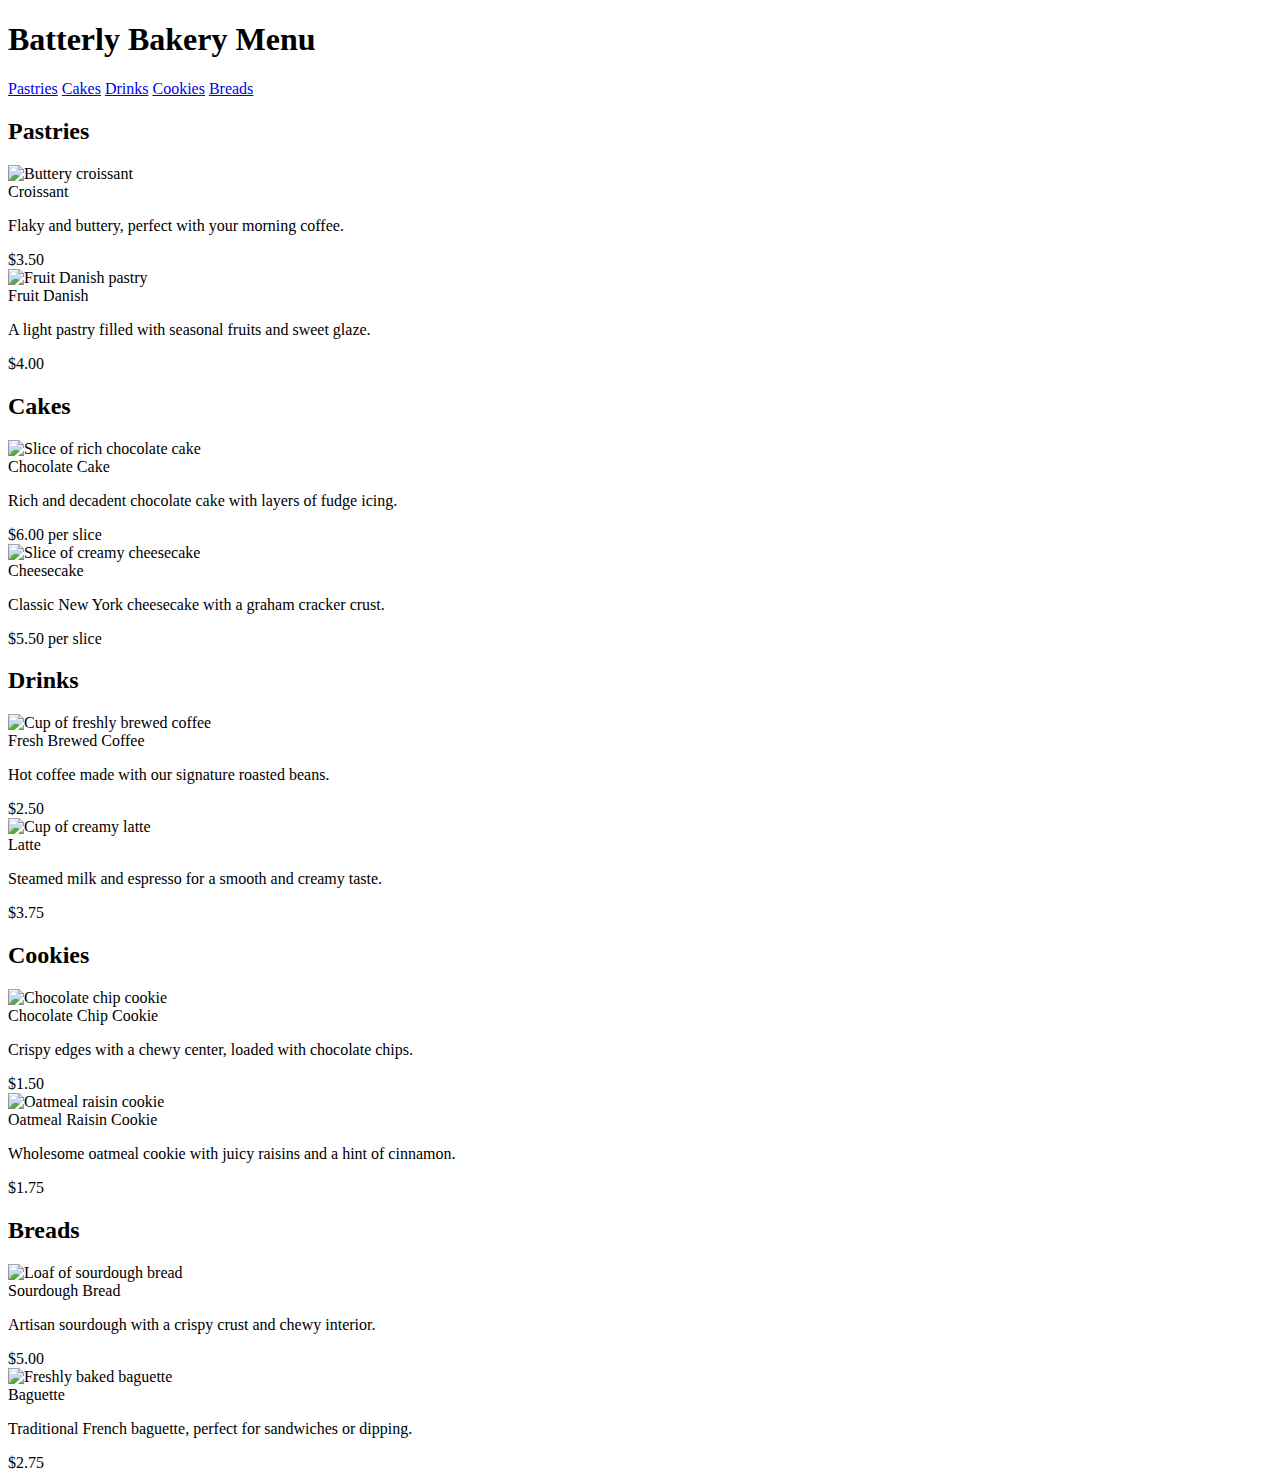
==== index.html @ cdfcbd8f "first commit" ====
<!DOCTYPE html>
<html lang="en">
<head>
    <meta charset="UTF-8">
    <meta name="viewport" content="width=device-width, initial-scale=1.0">
    <link rel="stylesheet" href="style.css">
    <title>Batterly</title>
</head>
<body>
    <header>
        <h1>Batterly Bakery Menu</h1>
    </header>

    <nav>
        <a href="#pastries">Pastries</a>
        <a href="#cakes">Cakes</a>
        <a href="#drinks">Drinks</a>
        <a href="#cookies">Cookies</a>
        <a href="#breads">Breads</a>
    </nav>

    <main>
        <section id="pastries" aria-labelledby="pastries-heading">
            <h2 id="pastries-heading">Pastries</h2>
            <article class="menu-item">
                <img src="croissant.jpg" alt="Buttery croissant" />
                <div class="menu-description">
                    <div class="menu-name">Croissant</div>
                    <p>Flaky and buttery, perfect with your morning coffee.</p>
                </div>
                <div class="menu-price">$3.50</div>
            </article>
            <article class="menu-item">
                <img src="danish.jpg" alt="Fruit Danish pastry" />
                <div class="menu-description">
                    <div class="menu-name">Fruit Danish</div>
                    <p>A light pastry filled with seasonal fruits and sweet glaze.</p>
                </div>
                <div class="menu-price">$4.00</div>
            </article>
        </section>

        <section id="cakes" aria-labelledby="cakes-heading">
            <h2 id="cakes-heading">Cakes</h2>
            <article class="menu-item">
                <img src="chocolate-cake.jpg" alt="Slice of rich chocolate cake" />
                <div class="menu-description">
                    <div class="menu-name">Chocolate Cake</div>
                    <p>Rich and decadent chocolate cake with layers of fudge icing.</p>
                </div>
                <div class="menu-price">$6.00 per slice</div>
            </article>
            <article class="menu-item">
                <img src="cheesecake.jpg" alt="Slice of creamy cheesecake" />
                <div class="menu-description">
                    <div class="menu-name">Cheesecake</div>
                    <p>Classic New York cheesecake with a graham cracker crust.</p>
                </div>
                <div class="menu-price">$5.50 per slice</div>
            </article>
        </section>

        <section id="drinks" aria-labelledby="drinks-heading">
            <h2 id="drinks-heading">Drinks</h2>
            <article class="menu-item">
                <img src="coffee.jpg" alt="Cup of freshly brewed coffee" />
                <div class="menu-description">
                    <div class="menu-name">Fresh Brewed Coffee</div>
                    <p>Hot coffee made with our signature roasted beans.</p>
                </div>
                <div class="menu-price">$2.50</div>
            </article>
            <article class="menu-item">
                <img src="latte.jpg" alt="Cup of creamy latte" />
                <div class="menu-description">
                    <div class="menu-name">Latte</div>
                    <p>Steamed milk and espresso for a smooth and creamy taste.</p>
                </div>
                <div class="menu-price">$3.75</div>
            </article>
        </section>

        <section id="cookies" aria-labelledby="cookies-heading">
            <h2 id="cookies-heading">Cookies</h2>
            <article class="menu-item">
                <img src="chocolate-chip-cookie.jpg" alt="Chocolate chip cookie" />
                <div class="menu-description">
                    <div class="menu-name">Chocolate Chip Cookie</div>
                    <p>Crispy edges with a chewy center, loaded with chocolate chips.</p>
                </div>
                <div class="menu-price">$1.50</div>
            </article>
            <article class="menu-item">
                <img src="oatmeal-cookie.jpg" alt="Oatmeal raisin cookie" />
                <div class="menu-description">
                    <div class="menu-name">Oatmeal Raisin Cookie</div>
                    <p>Wholesome oatmeal cookie with juicy raisins and a hint of cinnamon.</p>
                </div>
                <div class="menu-price">$1.75</div>
            </article>
        </section>

        <section id="breads" aria-labelledby="breads-heading">
            <h2 id="breads-heading">Breads</h2>
            <article class="menu-item">
                <img src="sourdough-bread.jpg" alt="Loaf of sourdough bread" />
                <div class="menu-description">
                    <div class="menu-name">Sourdough Bread</div>
                    <p>Artisan sourdough with a crispy crust and chewy interior.</p>
                </div>
                <div class="menu-price">$5.00</div>
            </article>
            <article class="menu-item">
                <img src="baguette.jpg" alt="Freshly baked baguette" />
                <div class="menu-description">
                    <div class="menu-name">Baguette</div>
                    <p>Traditional French baguette, perfect for sandwiches or dipping.</p>
                </div>
                <div class="menu-price">$2.75</div>
            </article>
        </section>
    </main>
</body>
</html>
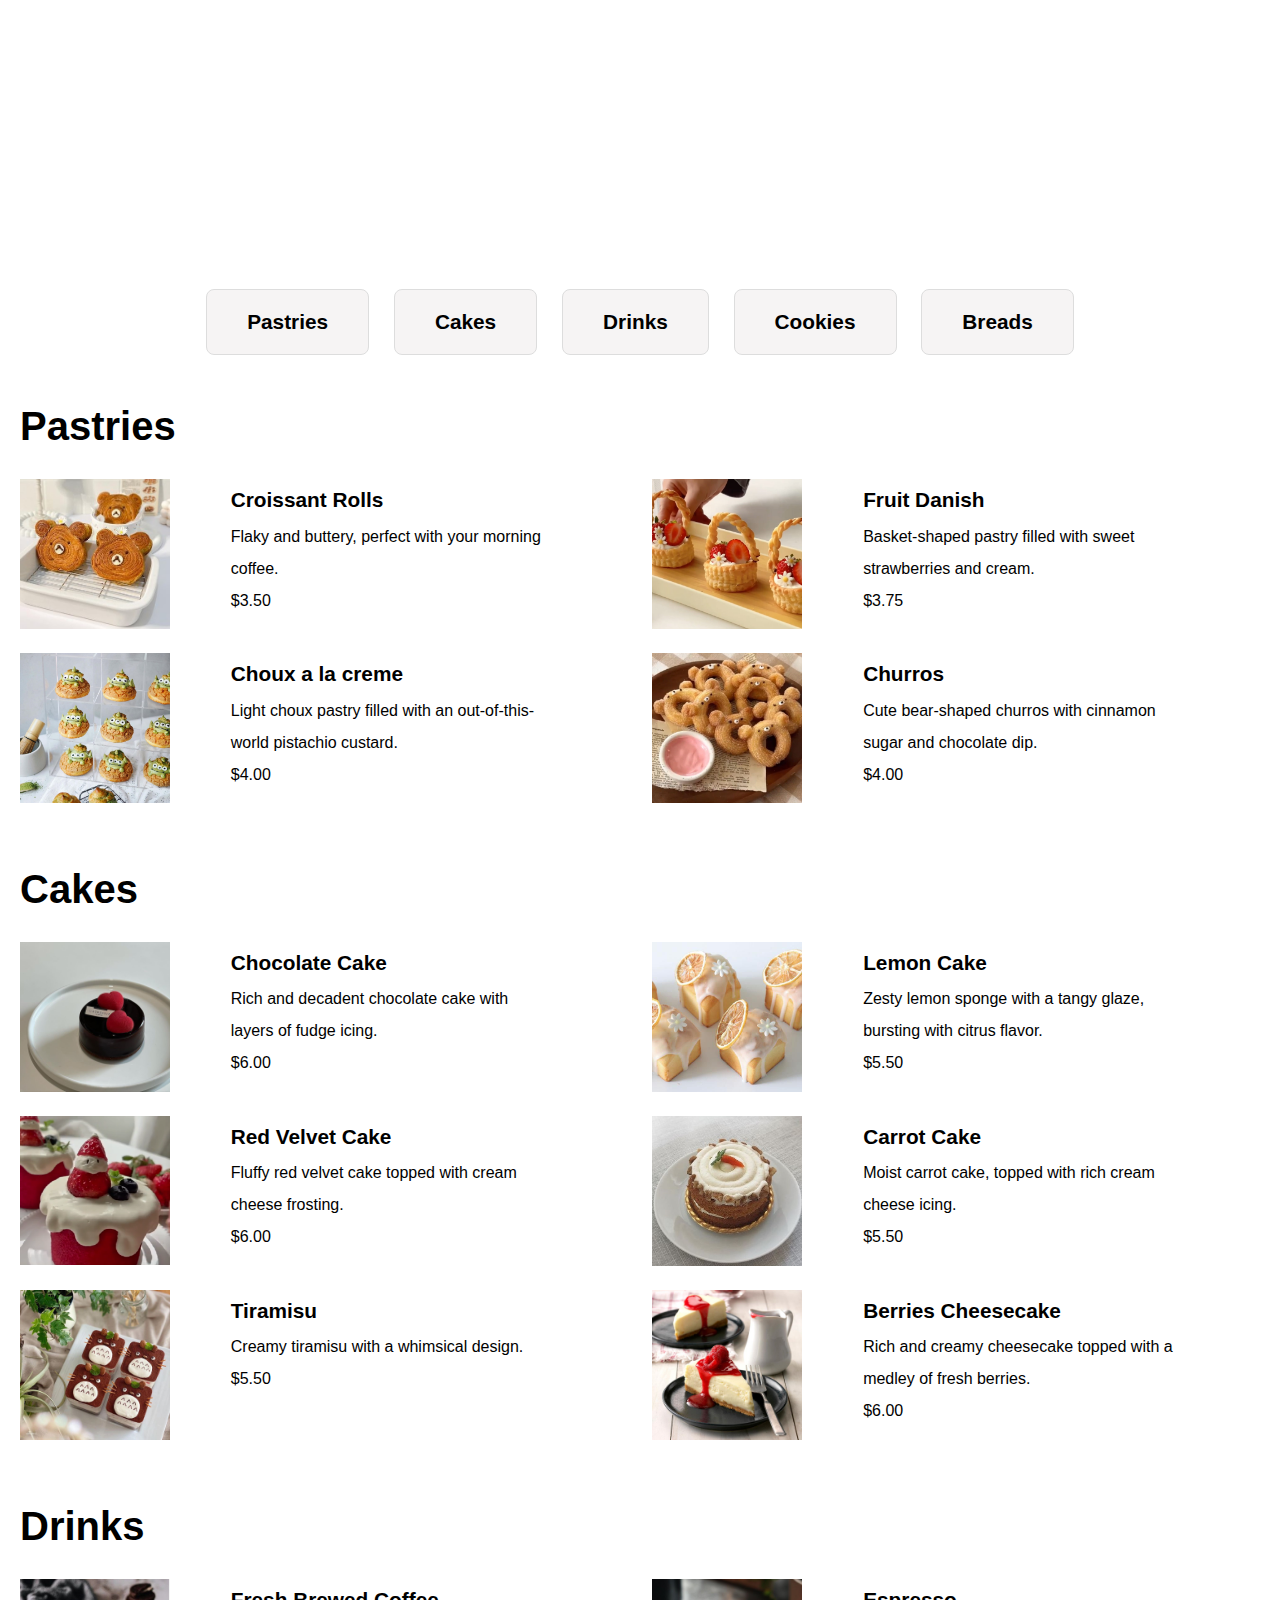
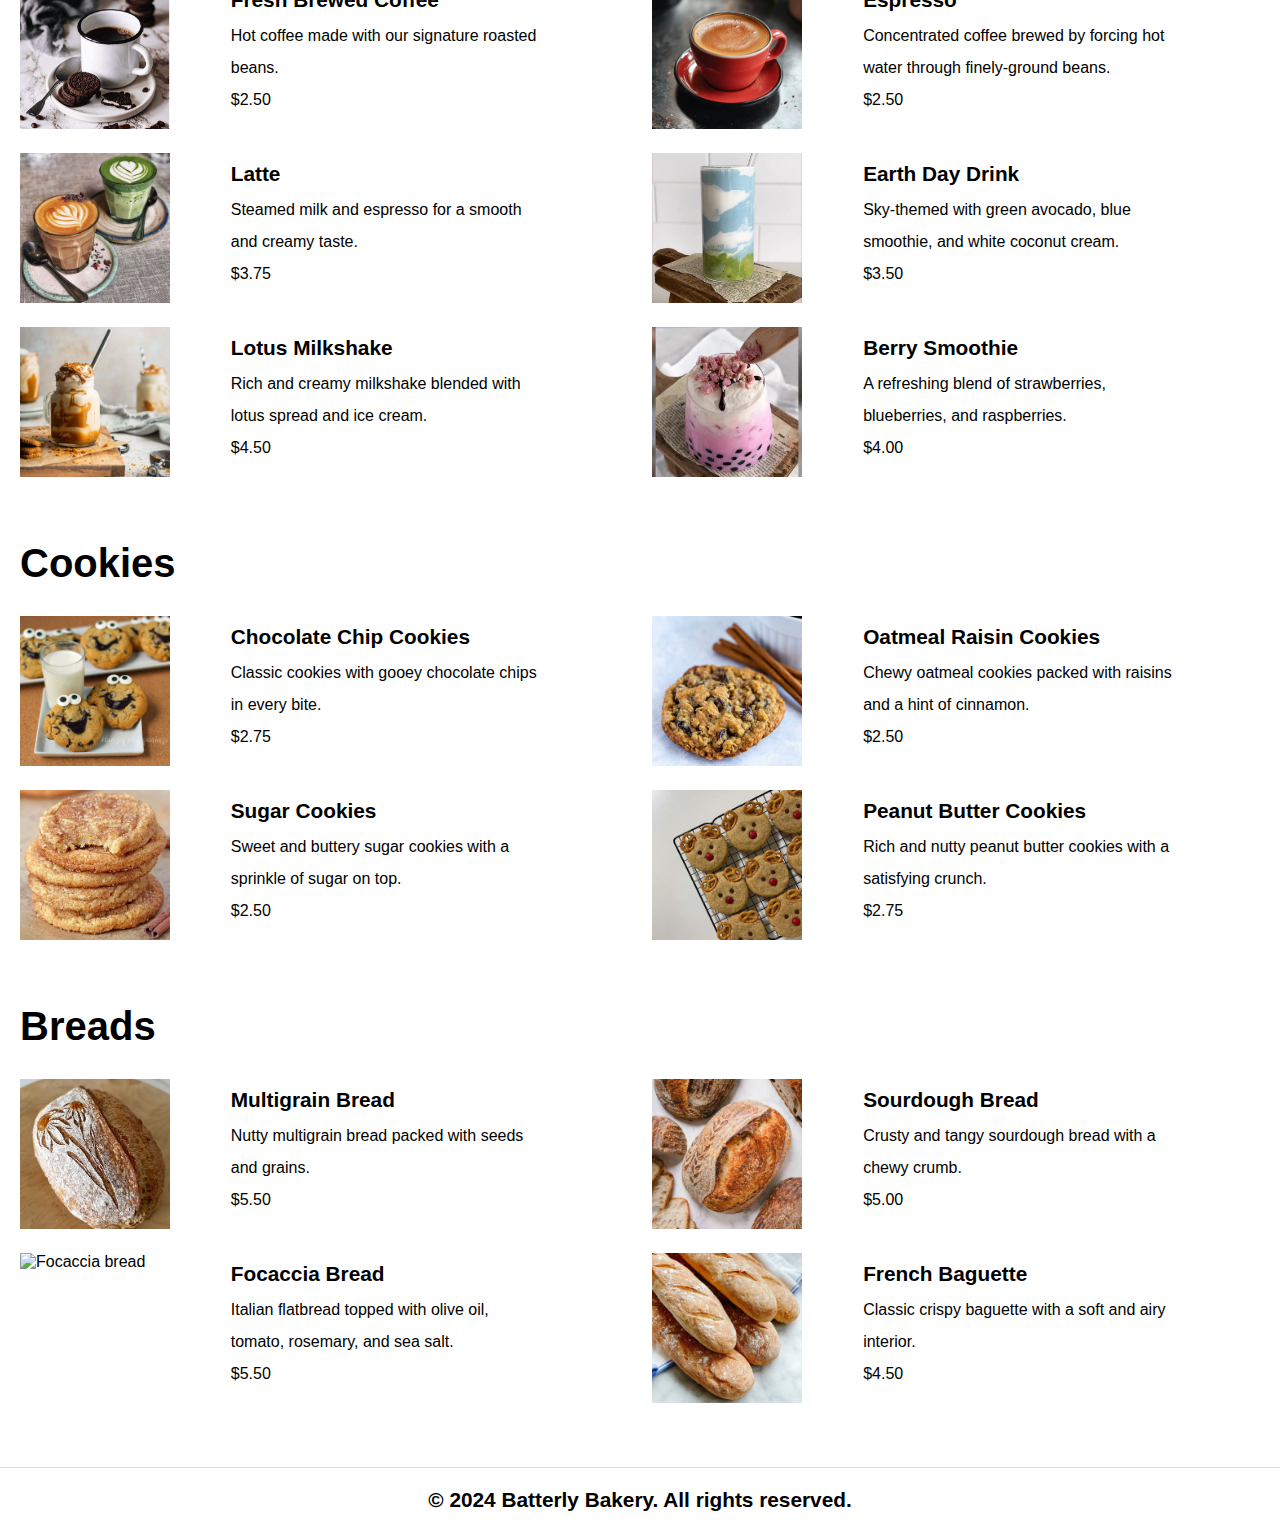
==== commit e8576248: "changed paths" ====
--- a/index.html
+++ b/index.html
@@ -20,105 +20,256 @@
     </nav>
 
     <main>
-        <section id="pastries" aria-labelledby="pastries-heading">
+        <section id="pastries" aria-label="pastries-heading">
             <h2 id="pastries-heading">Pastries</h2>
-            <article class="menu-item">
-                <img src="croissant.jpg" alt="Buttery croissant" />
-                <div class="menu-description">
-                    <div class="menu-name">Croissant</div>
-                    <p>Flaky and buttery, perfect with your morning coffee.</p>
-                </div>
-                <div class="menu-price">$3.50</div>
-            </article>
-            <article class="menu-item">
-                <img src="danish.jpg" alt="Fruit Danish pastry" />
-                <div class="menu-description">
-                    <div class="menu-name">Fruit Danish</div>
-                    <p>A light pastry filled with seasonal fruits and sweet glaze.</p>
-                </div>
-                <div class="menu-price">$4.00</div>
-            </article>
-        </section>
-
-        <section id="cakes" aria-labelledby="cakes-heading">
+            <section class="pastries-items">
+                <article class="menu-item">
+                    <figure><img src="images/croissant.jpeg" alt="Teddy Bear Croissant Rolls" /></figure>
+                    <figcaption>Teddy Bear Croissant Rolls</figcaption>
+                    <div class="menu-description">
+                        <div class="menu-name">Croissant Rolls</div>
+                        <p>Flaky and buttery, perfect with your morning coffee.</p>
+                        <div class="menu-price">$3.50</div>
+                    </div>
+                </article>
+                <article class="menu-item">
+                    <figure><img src="images/danish.jpg" alt="Fruit Danish Basket pastry" /></figure>
+                    <figcaption>Fruit Danish Basket pastry</figcaption>
+                    <div class="menu-description">
+                        <div class="menu-name">Fruit Danish</div>
+                        <p>Basket-shaped pastry filled with sweet strawberries and cream.</p>
+                        <div class="menu-price">$3.75</div>
+                    </div>
+                </article>
+                <article class="menu-item">
+                    <figure><img src="images/choux.jpg" alt="Alien choux a la creme" /></figure>
+                    <figcaption>Alien choux a la creme</figcaption>
+                    <div class="menu-description">
+                        <div class="menu-name">Choux a la creme</div>
+                        <p>Light choux pastry filled with an out-of-this-world pistachio custard.</p>
+                        <div class="menu-price">$4.00</div>
+                    </div>
+                </article>
+                <article class="menu-item">
+                    <figure><img src="images/churros.jpg" alt="Teddy Bear Churros" /></figure>
+                    <figcaption>Teddy Bear Churros</figcaption>
+                    <div class="menu-description">
+                        <div class="menu-name">Churros</div>
+                        <p>Cute bear-shaped churros with cinnamon sugar and chocolate dip.</p>
+                        <div class="menu-price">$4.00</div>
+                    </div>
+                </article>
+            </section>
+        </section>
+
+        <section id="cakes" aria-label="cakes-heading">
             <h2 id="cakes-heading">Cakes</h2>
-            <article class="menu-item">
-                <img src="chocolate-cake.jpg" alt="Slice of rich chocolate cake" />
-                <div class="menu-description">
-                    <div class="menu-name">Chocolate Cake</div>
-                    <p>Rich and decadent chocolate cake with layers of fudge icing.</p>
-                </div>
-                <div class="menu-price">$6.00 per slice</div>
-            </article>
-            <article class="menu-item">
-                <img src="cheesecake.jpg" alt="Slice of creamy cheesecake" />
-                <div class="menu-description">
-                    <div class="menu-name">Cheesecake</div>
-                    <p>Classic New York cheesecake with a graham cracker crust.</p>
-                </div>
-                <div class="menu-price">$5.50 per slice</div>
-            </article>
-        </section>
-
-        <section id="drinks" aria-labelledby="drinks-heading">
+            <section class="cakes-items">
+                <article class="menu-item">
+                    <figure><img src="images/chocolate-cake.jpeg" alt="Slice of rich chocolate cake" /></figure>
+                    <figcaption>Chocolate Cake</figcaption>
+                    <div class="menu-description">
+                        <div class="menu-name">Chocolate Cake</div>
+                        <p>Rich and decadent chocolate cake with layers of fudge icing.</p>
+                        <div class="menu-price">$6.00</div>
+                    </div>
+                </article>
+                <article class="menu-item">
+                    <figure><img src="images/lemon-cake.jpeg" alt="Slice of lemon cake" /></figure>
+                    <figcaption>Lemon Cake</figcaption>
+                    <div class="menu-description">
+                        <div class="menu-name">Lemon Cake</div>
+                        <p>Zesty lemon sponge with a tangy glaze, bursting with citrus flavor.</p>
+                        <div class="menu-price">$5.50</div>
+                    </div>
+                </article>
+                <article class="menu-item">
+                    <figure><img src="images/red-velvet.png" alt="Slice of red velvet cake" /></figure>
+                    <figcaption>Red Velvet Cake</figcaption>
+                    <div class="menu-description">
+                        <div class="menu-name">Red Velvet Cake</div>
+                        <p>Fluffy red velvet cake topped with cream cheese frosting.</p>
+                        <div class="menu-price">$6.00</div>
+                    </div>
+                </article>
+                <article class="menu-item">
+                    <figure><img src="images/carrot-cake.jpeg" alt="Slice of carrot cake" /></figure>
+                    <figcaption>Carrot Cake</figcaption>
+                    <div class="menu-description">
+                        <div class="menu-name">Carrot Cake</div>
+                        <p>Moist carrot cake, topped with rich cream cheese icing.</p>
+                        <div class="menu-price">$5.50</div>
+                    </div>
+                </article>
+                <article class="menu-item">
+                    <figure><img src="images/tiramisu.jpeg" alt="Slice of tiramisu" /></figure>
+                    <figcaption>Tiramisu</figcaption>
+                    <div class="menu-description">
+                        <div class="menu-name">Tiramisu</div>
+                        <p>Creamy tiramisu with a whimsical design.</p>
+                        <div class="menu-price">$5.50</div>
+                    </div>
+                </article>
+                <article class="menu-item">
+                    <figure><img src="images/cheesecake.jpeg" alt="Slice of creamy cheesecake" /></figure>
+                    <figcaption>Berries Cheesecake</figcaption>
+                    <div class="menu-description">
+                        <div class="menu-name">Berries Cheesecake</div>
+                        <p>Rich and creamy cheesecake topped with a medley of fresh berries.</p>
+                        <div class="menu-price">$6.00</div>
+                    </div>
+                </article>
+            </section>
+        </section>
+
+        <section id="drinks" aria-label="drinks-heading">
             <h2 id="drinks-heading">Drinks</h2>
-            <article class="menu-item">
-                <img src="coffee.jpg" alt="Cup of freshly brewed coffee" />
-                <div class="menu-description">
-                    <div class="menu-name">Fresh Brewed Coffee</div>
-                    <p>Hot coffee made with our signature roasted beans.</p>
-                </div>
-                <div class="menu-price">$2.50</div>
-            </article>
-            <article class="menu-item">
-                <img src="latte.jpg" alt="Cup of creamy latte" />
-                <div class="menu-description">
-                    <div class="menu-name">Latte</div>
-                    <p>Steamed milk and espresso for a smooth and creamy taste.</p>
-                </div>
-                <div class="menu-price">$3.75</div>
-            </article>
-        </section>
-
-        <section id="cookies" aria-labelledby="cookies-heading">
+            <section class="drinks-items">
+                <article class="menu-item">
+                    <figure><img src="images/brewed-coffee.jpeg" alt="Cup of freshly brewed coffee" /></figure>
+                    <figcaption>Fresh Brewed Coffee</figcaption>
+                    <div class="menu-description">
+                        <div class="menu-name">Fresh Brewed Coffee</div>
+                        <p>Hot coffee made with our signature roasted beans.</p>
+                        <div class="menu-price">$2.50</div>
+                    </div>
+                </article>
+                <article class="menu-item">
+                    <figure><img src="images/espresso.jpeg" alt="Cup of espresso" /></figure>
+                    <figcaption>Strong Espresso</figcaption>
+                    <div class="menu-description">
+                        <div class="menu-name">Espresso</div>
+                        <p>Concentrated coffee brewed by forcing hot water through finely-ground beans.</p>
+                        <div class="menu-price">$2.50</div>
+                    </div>
+                </article>
+                <article class="menu-item">
+                    <figure><img src="images/latte.jpeg" alt="Cup of creamy latte" /></figure>
+                    <figcaption>Creamy Latte</figcaption>
+                    <div class="menu-description">
+                        <div class="menu-name">Latte</div>
+                        <p>Steamed milk and espresso for a smooth and creamy taste.</p>
+                        <div class="menu-price">$3.75</div>
+                    </div>
+                </article>
+                <article class="menu-item">
+                    <figure><img src="images/earth-drink.jpg" alt="Cup of Blue smoothie with Avoca" /></figure>
+                    <figcaption>Earth Day Drink</figcaption>
+                    <div class="menu-description">
+                        <div class="menu-name">Earth Day Drink</div>
+                        <p>Sky-themed with green avocado, blue smoothie, and white coconut cream.</p>
+                        <div class="menu-price">$3.50</div>
+                    </div>
+                </article>
+                <article class="menu-item">
+                    <figure><img src="images/milkshake.jpeg" alt="Cup of chocolate milkshake" /></figure>
+                    <figcaption>Lotus Milkshake</figcaption>
+                    <div class="menu-description">
+                        <div class="menu-name">Lotus Milkshake</div>
+                        <p>Rich and creamy milkshake blended with lotus spread and ice cream.</p>
+                        <div class="menu-price">$4.50</div>
+                    </div>
+                </article>
+                <article class="menu-item">
+                    <figure><img src="images/berries-smoothie.jpg" alt="Cup of mixed berry smoothie" /></figure>
+                    <figcaption>Mixed Berry Smoothie</figcaption>
+                    <div class="menu-description">
+                        <div class="menu-name">Berry Smoothie</div>
+                        <p>A refreshing blend of strawberries, blueberries, and raspberries.</p>
+                        <div class="menu-price">$4.00</div>
+                    </div>
+                </article>
+            </section>
+        </section>
+        
+        <section id="cookies" aria-label="cookies-heading">
             <h2 id="cookies-heading">Cookies</h2>
-            <article class="menu-item">
-                <img src="chocolate-chip-cookie.jpg" alt="Chocolate chip cookie" />
-                <div class="menu-description">
-                    <div class="menu-name">Chocolate Chip Cookie</div>
-                    <p>Crispy edges with a chewy center, loaded with chocolate chips.</p>
-                </div>
-                <div class="menu-price">$1.50</div>
-            </article>
-            <article class="menu-item">
-                <img src="oatmeal-cookie.jpg" alt="Oatmeal raisin cookie" />
-                <div class="menu-description">
-                    <div class="menu-name">Oatmeal Raisin Cookie</div>
-                    <p>Wholesome oatmeal cookie with juicy raisins and a hint of cinnamon.</p>
-                </div>
-                <div class="menu-price">$1.75</div>
-            </article>
-        </section>
-
-        <section id="breads" aria-labelledby="breads-heading">
+            <section class="cookies-items">
+                <article class="menu-item">
+                    <figure><img src="images/Chocolate Chip Cookie.jpeg" alt="Chocolate chip cookies" /></figure>
+                    <figcaption>Chocolate Chip Cookies</figcaption>
+                    <div class="menu-description">
+                        <div class="menu-name">Chocolate Chip Cookies</div>
+                        <p>Classic cookies with gooey chocolate chips in every bite.</p>
+                        <div class="menu-price">$2.75</div>
+                    </div>
+                </article>
+                <article class="menu-item">
+                    <figure><img src="images/oatmeal.jpeg" alt="Oatmeal raisin cookies" /></figure>
+                    <figcaption>Oatmeal Raisin Cookies</figcaption>
+                    <div class="menu-description">
+                        <div class="menu-name">Oatmeal Raisin Cookies</div>
+                        <p>Chewy oatmeal cookies packed with raisins and a hint of cinnamon.</p>
+                        <div class="menu-price">$2.50</div>
+                    </div>
+                </article>
+                <article class="menu-item">
+                    <figure><img src="images/sugar-cookies.jpeg" alt="Sugar cookies" /></figure>
+                    <figcaption>Sugar Cookies</figcaption>
+                    <div class="menu-description">
+                        <div class="menu-name">Sugar Cookies</div>
+                        <p>Sweet and buttery sugar cookies with a sprinkle of sugar on top.</p>
+                        <div class="menu-price">$2.50</div>
+                    </div>
+                </article>
+                <article class="menu-item">
+                    <figure><img src="images/peanut.jpeg" alt="Peanut butter cookies" /></figure>
+                    <figcaption>Peanut Butter Cookies</figcaption>
+                    <div class="menu-description">
+                        <div class="menu-name">Peanut Butter Cookies</div>
+                        <p>Rich and nutty peanut butter cookies with a satisfying crunch.</p>
+                        <div class="menu-price">$2.75</div>
+                    </div>
+                </article>
+            </section>
+        </section>
+
+        <section id="breads" aria-label="breads-heading">
             <h2 id="breads-heading">Breads</h2>
-            <article class="menu-item">
-                <img src="sourdough-bread.jpg" alt="Loaf of sourdough bread" />
-                <div class="menu-description">
-                    <div class="menu-name">Sourdough Bread</div>
-                    <p>Artisan sourdough with a crispy crust and chewy interior.</p>
-                </div>
-                <div class="menu-price">$5.00</div>
-            </article>
-            <article class="menu-item">
-                <img src="baguette.jpg" alt="Freshly baked baguette" />
-                <div class="menu-description">
-                    <div class="menu-name">Baguette</div>
-                    <p>Traditional French baguette, perfect for sandwiches or dipping.</p>
-                </div>
-                <div class="menu-price">$2.75</div>
-            </article>
+            <section class="breads-items">
+                <article class="menu-item">
+                    <figure><img src="images/multigrain.png" alt="Multigrain bread loaf" /></figure>
+                    <figcaption>Multigrain Bread</figcaption>
+                    <div class="menu-description">
+                        <div class="menu-name">Multigrain Bread</div>
+                        <p>Nutty multigrain bread packed with seeds and grains.</p>
+                        <div class="menu-price">$5.50</div>
+                    </div>
+                </article>
+                <article class="menu-item">
+                    <figure><img src="images/sourdough.jpeg" alt="Sourdough bread loaf" /></figure>
+                    <figcaption>Sourdough Bread</figcaption>
+                    <div class="menu-description">
+                        <div class="menu-name">Sourdough Bread</div>
+                        <p>Crusty and tangy sourdough bread with a chewy crumb.</p>
+                        <div class="menu-price">$5.00</div>
+                    </div>
+                </article>
+                <article class="menu-item">
+                    <figure><img src="images/focaccia.jpeg" alt="Focaccia bread" /></figure>
+                    <figcaption>Focaccia Bread</figcaption>
+                    <div class="menu-description">
+                        <div class="menu-name">Focaccia Bread</div>
+                        <p>Italian flatbread topped with olive oil, tomato, rosemary, and sea salt.</p>
+                        <div class="menu-price">$5.50</div>
+                    </div>
+                </article>
+                <article class="menu-item">
+                    <figure><img src="images/baguette.jpeg" alt="French baguette" /></figure>
+                    <figcaption>French Baguette</figcaption>
+                    <div class="menu-description">
+                        <div class="menu-name">French Baguette</div>
+                        <p>Classic crispy baguette with a soft and airy interior.</p>
+                        <div class="menu-price">$4.50</div>
+                    </div>
+                </article>
+            </section>
         </section>
     </main>
+
+    <footer>
+        <p>&copy; 2024 Batterly Bakery. All rights reserved.</p>
+    </footer>
+
 </body>
 </html>--- a/style.css
+++ b/style.css
@@ -0,0 +1,156 @@
+:root {
+    --primary-color: #000;
+    --light-color: #fff;
+    --accent-color: #C83F49;
+    --accent-color-faded: #c83f48e6;
+    --font-weight-bold: bold;
+    --font-size-medium: 1.3rem;
+    --font-size-large: 2.5rem;
+    --padding-small: 20px;
+    --margin-large: 30px;
+    --border: 1px solid #ddd;
+}
+
+::-webkit-scrollbar {
+    width: 12px;
+}
+
+::-webkit-scrollbar-track {
+    background-color: #ffe6e9;
+}
+
+::-webkit-scrollbar-thumb {
+    background-color: var(--accent-color);
+    border-radius: 5px;
+    border: 2px solid #fff0f3;
+}
+
+::-webkit-scrollbar-thumb:hover {
+    background-color: var(--accent-color-faded);
+}
+
+::selection {
+    background-color: var(--accent-color);
+    color: var(--light-color);
+}
+
+* {
+    margin: 0;
+    padding: 0;
+    box-sizing: border-box;
+    scroll-behavior: smooth;
+}
+
+body {
+    min-height: 100vh;
+    font-family: 'Trebuchet MS', 'Lucida Sans Unicode', 'Lucida Grande', 'Lucida Sans', Arial, sans-serif;
+}
+
+header {
+    width: 100%;
+    height: 30vh;
+    display: flex;
+    justify-content: center;
+    align-items: center;
+    background-image: url("../images/batterly.png");
+    background-size: contain;
+    background-repeat: no-repeat;
+}
+
+main {
+    display: flex;
+    flex-direction: column;
+    margin: 0px 20px var(--margin-large) 20px;
+}
+
+figure {
+    width: 150px;
+    height: auto;
+}
+
+img {
+    width: 100%;
+}
+
+figcaption, h1 {
+    position: absolute;
+    transform: translate(-10000%);
+}
+
+nav {
+    display: flex;
+    margin: 1.5%;
+    gap: 2%;
+    flex-wrap: nowrap;
+    overflow-x: auto;
+    justify-content: center;
+}
+
+a {
+    color: var(--primary-color);
+    background-color: #f6f4f4;
+    font-weight: 800;
+    font-size: var(--font-size-medium);
+    text-decoration: none;
+    padding: var(--padding-small) 40px;
+    border: var(--border);
+    border-radius: 8px;
+    transition: 0.3s ease-in-out;
+}
+
+a:hover {
+    color: var(--light-color);
+    background-color: var(--accent-color);
+    border: solid var(--accent-color) 1px;
+}
+
+h2 {
+    font-size: var(--font-size-large);
+    margin: 30px 0px;
+}
+
+.pastries-items, .cakes-items, .drinks-items, .cookies-items, .breads-items {
+    display: grid;
+    grid-template-columns: 49% 49%;
+    gap: 20px 2%;
+}
+
+#pastries, #cakes, #drinks, #cookies, #breads {
+    margin-bottom: var(--margin-large);
+}
+
+@media screen and (max-width: 832px) {
+    .pastries-items {
+        display: grid;
+        grid-template-columns: 85%;
+        gap: 20px 5%;
+    }
+}
+
+.menu-item {
+    display: flex;
+    gap: 10%;
+}
+
+.menu-description {
+    font-size: 1rem;
+    line-height: 2;
+    width: 35ch;
+}
+
+.menu-name {
+    font-size: var(--font-size-medium);
+    font-weight: var(--font-weight-bold);
+}
+
+footer {
+    font-size: var(--font-size-medium);
+    display: flex;
+    justify-content: center;
+    align-items: center;
+    font-weight: var(--font-weight-bold);
+    padding: var(--padding-small);
+    border-top: var(--border);
+    width: 100%;
+    bottom: 0;
+}
